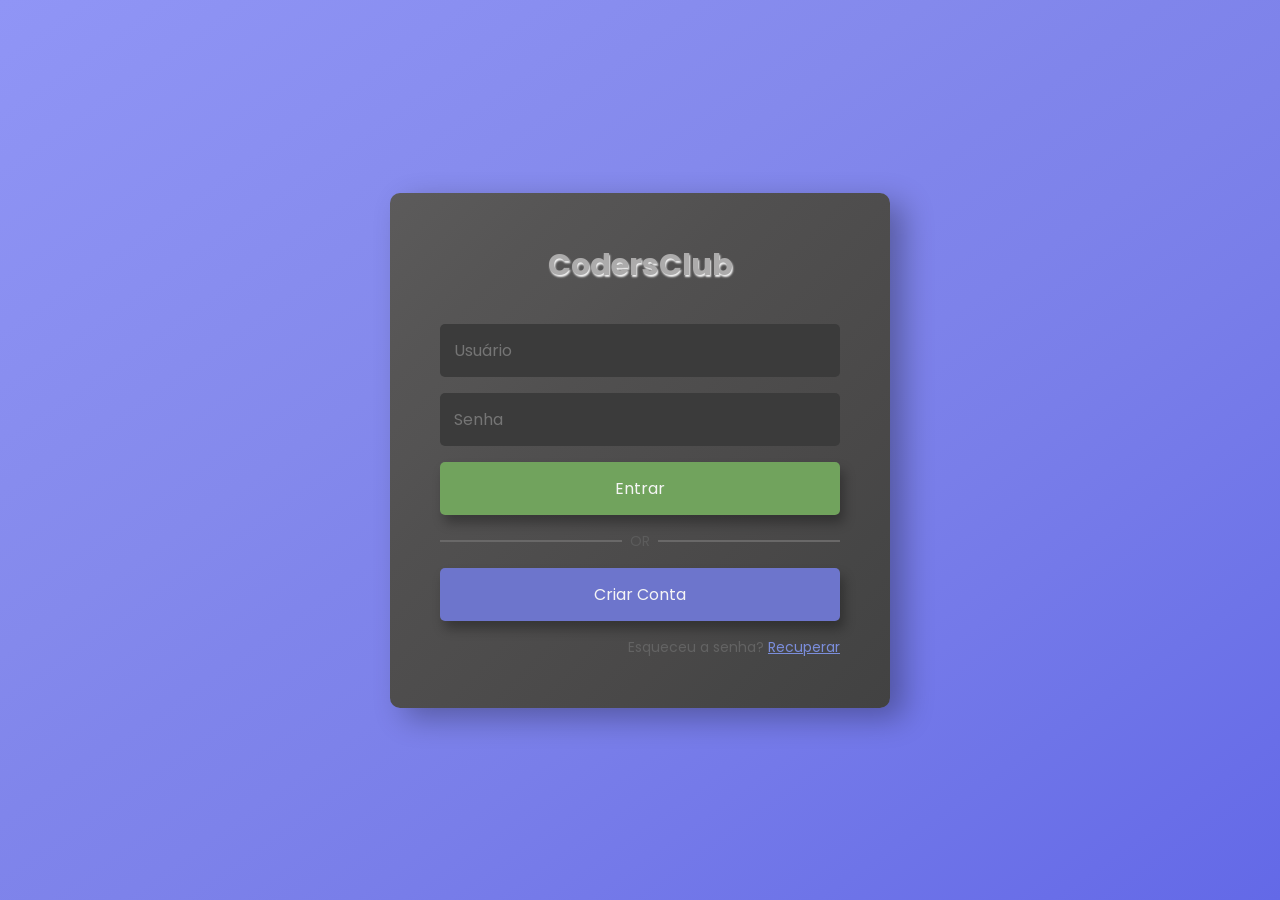
==== pages/index.html @ 48214bbb "feat: ajustes na tela de login, criação da tela de cadastro e início das validações dos campos" ====
<!DOCTYPE html>
<html lang="pt-br">
<head>
    <meta charset="UTF-8">
    <meta name="viewport" content="width=device-width, initial-scale=1.0">
    <title>CodersClub</title>
    <link rel="stylesheet" href="../style.css">
    <link rel="preconnect" href="https://fonts.googleapis.com">
<link rel="preconnect" href="https://fonts.gstatic.com" crossorigin>
<link href="https://fonts.googleapis.com/css2?family=Poppins:ital,wght@0,100;0,200;0,300;0,400;0,500;0,600;0,700;0,800;0,900;1,100;1,200;1,300;1,400;1,500;1,600;1,700;1,800;1,900&display=swap" rel="stylesheet">
</head>
<body>
    <div class="login-container">
        <form onsubmit="LogIn(event)">
            <h1 class="title">CodersClub</h1>
            <input class="user" id="user" type="text" name="username" placeholder="Usuário">
            <input class="pwd" id="pwd" type="password" name="password" placeholder="Senha">
            <button class="enter-button" type="submit">Entrar</button>
            <div class="divider-container">
                <div class="divider"><hr></div>
                <p class="or">OR</p>
                <div class="divider"><hr></div>
            </div>
            <button class="register-button" type="button" onclick="window.location.href='register.html'">Criar Conta</button>
            <p class="forgot-password-link">Esqueceu a senha? <a href="forgot-password.html">Recuperar</a></p>
        </form>
    </div>
    <script src="../script.js"></script>
</body>
</html>
---- style.css ----
* {
    box-sizing: border-box;
    margin: 0;
    padding: 0;
    font-family: Poppins, sans-serif;
}

body {
    background-image: linear-gradient(to right bottom, #9095f6, #8d92f3, #8a8ff1, #878cee, #8489ec, #8085eb, #7d82ea, #797ee9, #7479e9, #6e74e8, #696ee8, #6369e7);
    font-size: 16px;
    height: 100vh;
    display: flex;
    justify-content: center;
    align-items: center;
}

.login-container {
    background-image: linear-gradient(to right bottom, #5c5b5b, #595858, #565555, #545353, #515050, #4f4e4e, #4d4c4c, #4b4a4a, #494848, #464646, #444444, #424242);
    display: flex;
    justify-content: center;
    align-items: center;
    width: 100%;
    max-width: 500px;
    padding: 50px;
    border-radius: 10px;
    box-shadow: 14px 10px 30px rgba(0, 0, 0, 0.3);
}
    
form {
    display: flex;
    flex-direction: column;
    width: 100%;
    gap: 16px;

    .divider-container {
        display: flex;
        align-items: center;
        justify-content: center;
        gap: 8px;

        .or {
            color:#5c5c5c;
            font-size: 14px;
        }

        .divider {
            width: 100%;
        
            hr {
                width: 100%;
                height: 2px;
                background-color: #696868;
                border: none;
            }
        }
    }

    .user, .pwd, .name, .surname, .cpf, .phone, .email, .birthday, .confirm-pwd, button {

        border: none;
        border-radius: 5px;
        padding: 14px;
        color: whitesmoke;
        font-size: 16px;
        transition: background-color 0.3s ease;
    }

    .user, .pwd, .name, .surname, .cpf, .phone, .email, .birthday, .confirm-pwd {
        background-color: #3b3b3b;
    }

    .forgot-password-link {
        color: #636363;
        font-size: 14px;
        transition: color 0.3s ease;
        text-align: right;

        a {
            color: #7b8edc;

            &:hover {
                color: #627be2;
            }
        }
    }

    .enter-button, .register-button {
        cursor: pointer;
        box-shadow: 4px 8px 12px rgba(0, 0, 0, 0.3);
    }

    .enter-button {
        background-color: rgb(113, 163, 93);
        text-decoration: none;
        text-align: center;
        
        &:hover {
            background-color: rgb(96, 156, 72);
        }
    }

    .register-button {
        background-color: rgb(109, 117, 204);
        text-decoration: none;
        text-align: center;
        
        &:hover {
            background-color: rgb(88, 98, 208);
        }
    }

    h1.title {
        color: #acabab;
        font-size: 30px;
        margin-bottom: 20px;
        text-align: center;
        text-shadow: 1px 2px 2px whitesmoke;
    }
}

.popup-error, .popup-sucess {
    position: fixed; /* Fixa o popup na tela */
    top: -100px; /* Começa fora da tela */
    left: 50%; /* Centraliza horizontalmente */
    transform: translateX(-50%); /* Ajusta para o centro */
    color: white;
    padding: 20px 40px;
    border-radius: 8px;
    box-shadow: 0 4px 8px rgba(0, 0, 0, 0.3);
    z-index: 1000;
    font-size: 16px;
    text-align: center;
}

.popup-error {
    background-color: #ff4d4d;
    animation: slideDownFadeIn 0.5s ease-out forwards, fadeOut 0.5s ease-in 5s forwards;
}
.popup-sucess {
    animation: slideDownFadeIn 0.5s ease-out forwards, fadeOut 0.5s ease-in 3s forwards;
    background-color: #4dff4d;
}

input:focus {
    outline: none;
}

input.valid {
    border: 2px solid green;
}

input.invalid {
    border: 2px solid red;
}

/* Animação de entrada: deslizamento para baixo e fade-in */
@keyframes slideDownFadeIn {
    0% {
        top: -100px; /* Fora da tela */
        opacity: 0; /* Invisível */
    }
    100% {
        top: 20px; /* Posição final */
        opacity: 1; /* Visível */
    }
}

/* Animação de saída: fade-out */
@keyframes fadeOut {
    0% {
        opacity: 1; /* Visível */
    }
    100% {
        opacity: 0; /* Invisível */
    }
}
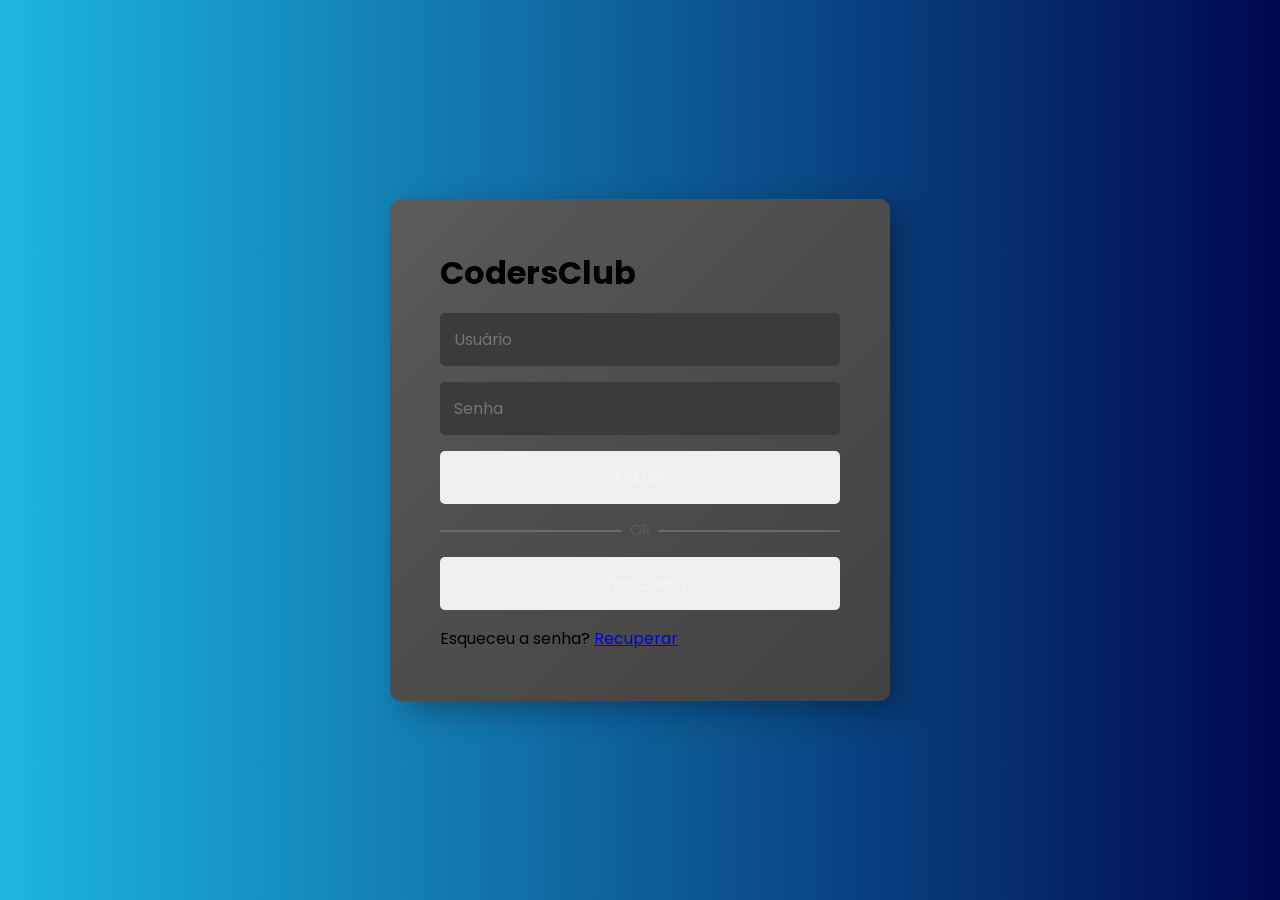
==== commit 1e66d2ba: "feat: Adiciona barra de progresso após validação de credenciais" ====
--- a/pages/index.html
+++ b/pages/index.html
@@ -1,30 +1,59 @@
 <!DOCTYPE html>
 <html lang="pt-br">
-<head>
-    <meta charset="UTF-8">
-    <meta name="viewport" content="width=device-width, initial-scale=1.0">
+  <head>
+    <meta charset="UTF-8" />
+    <meta name="viewport" content="width=device-width, initial-scale=1.0" />
     <title>CodersClub</title>
-    <link rel="stylesheet" href="../style.css">
-    <link rel="preconnect" href="https://fonts.googleapis.com">
-<link rel="preconnect" href="https://fonts.gstatic.com" crossorigin>
-<link href="https://fonts.googleapis.com/css2?family=Poppins:ital,wght@0,100;0,200;0,300;0,400;0,500;0,600;0,700;0,800;0,900;1,100;1,200;1,300;1,400;1,500;1,600;1,700;1,800;1,900&display=swap" rel="stylesheet">
-</head>
-<body>
+    <link rel="stylesheet" href="../style.css" />
+    <link rel="preconnect" href="https://fonts.googleapis.com" />
+    <link rel="preconnect" href="https://fonts.gstatic.com" crossorigin />
+    <link
+      href="https://fonts.googleapis.com/css2?family=Poppins:ital,wght@0,100;0,200;0,300;0,400;0,500;0,600;0,700;0,800;0,900;1,100;1,200;1,300;1,400;1,500;1,600;1,700;1,800;1,900&display=swap"
+      rel="stylesheet"
+    />
+  </head>
+  <body>
     <div class="login-container">
-        <form onsubmit="LogIn(event)">
-            <h1 class="title">CodersClub</h1>
-            <input class="user" id="user" type="text" name="username" placeholder="Usuário">
-            <input class="pwd" id="pwd" type="password" name="password" placeholder="Senha">
-            <button class="enter-button" type="submit">Entrar</button>
-            <div class="divider-container">
-                <div class="divider"><hr></div>
-                <p class="or">OR</p>
-                <div class="divider"><hr></div>
-            </div>
-            <button class="register-button" type="button" onclick="window.location.href='register.html'">Criar Conta</button>
-            <p class="forgot-password-link">Esqueceu a senha? <a href="forgot-password.html">Recuperar</a></p>
-        </form>
+      <form onsubmit="LogIn(event)">
+        <h1 class="title">CodersClub</h1>
+        <input
+          class="user"
+          id="user"
+          type="text"
+          name="username"
+          placeholder="Usuário"
+        />
+        <input
+          class="pwd"
+          id="pwd"
+          type="password"
+          name="password"
+          placeholder="Senha"
+        />
+        <button class="enter-button" type="submit">Entrar</button>
+        <div class="divider-container">
+          <div class="divider"><hr /></div>
+          <p class="or">OR</p>
+          <div class="divider"><hr /></div>
+        </div>
+        <button
+          class="register-button"
+          type="button"
+          onclick="window.location.href='register.html'"
+        >
+          Criar Conta
+        </button>
+        <p class="forgot-password-link">
+          Esqueceu a senha? <a href="forgot-password.html">Recuperar</a>
+        </p>
+      </form>
+    </div>
+    <div class="loader-container">
+      <div class="progress-bar">
+        <div class="progress" id="progress"></div>
+      </div>
+      <div class="percentage" id="percentage">0%</div>
     </div>
     <script src="../script.js"></script>
-</body>
-</html>+  </body>
+</html>
--- a/style.css
+++ b/style.css
@@ -6,12 +6,14 @@
 }
 
 body {
-    background-image: linear-gradient(to right bottom, #9095f6, #8d92f3, #8a8ff1, #878cee, #8489ec, #8085eb, #7d82ea, #797ee9, #7479e9, #6e74e8, #696ee8, #6369e7);
+    background-image: linear-gradient(90deg, #1CB5E0 0%, #000851 100%);
     font-size: 16px;
     height: 100vh;
     display: flex;
     justify-content: center;
     align-items: center;
+    flex-direction: column;
+    gap: 40px;
 }
 
 .login-container {
@@ -69,6 +71,22 @@
         background-color: #3b3b3b;
     }
 
+    /* Forçar formatação para autofill em navegadores que usam WebKit*/
+    input:-webkit-autofill {
+        background-color: #3b3b3b !important; /* Cor de fundo desejada */
+        color: whitesmoke !important; /* Cor do texto */
+        -webkit-text-fill-color: whitesmoke !important; /* Garante a cor do texto */
+        -webkit-box-shadow: 0 0 0px 1000px #3b3b3b inset !important; /* Garante o fundo */
+        box-shadow: 0 0 0px 1000px #3b3b3b inset !important; /* Compatibilidade */
+        transition: background-color 5000s ease-in-out 0s; /* Evita alterações rápidas */
+    }
+
+    /* Para navegadores que não usam WebKit */
+    input:-moz-autofill {
+        background-color: #3b3b3b !important;
+        color: whitesmoke !important;
+    }
+
     .forgot-password-link {
         color: #636363;
         font-size: 14px;
@@ -117,6 +135,38 @@
         text-shadow: 1px 2px 2px whitesmoke;
     }
 }
+
+.loader-container {
+    display: none;
+    width: 80%;
+    max-width: 500px;
+    text-align: center;
+  }
+
+  .progress-bar {
+    width: 100%;
+    height: 20px;
+    padding: 12px;
+    background: linear-gradient(90deg, #e3ffe7 0%, #d9e7ff 100%);
+    border-radius: 10px;
+    box-shadow: 0 4px 6px rgba(0, 0, 0, 0.1);
+    overflow: hidden;
+  }
+
+  .progress {
+    width: 0;
+    height: 100%;
+    background: linear-gradient(90deg, #4caf50, #8bc34a);
+    border-radius: 10px 0 0 10px;
+    transition: width 0.3s ease;
+  }
+
+  .percentage {
+    margin-top: 10px;
+    font-size: 16px;
+    font-weight: bold;
+    color: #333;
+  }
 
 .popup-error, .popup-sucess {
     position: fixed; /* Fixa o popup na tela */
